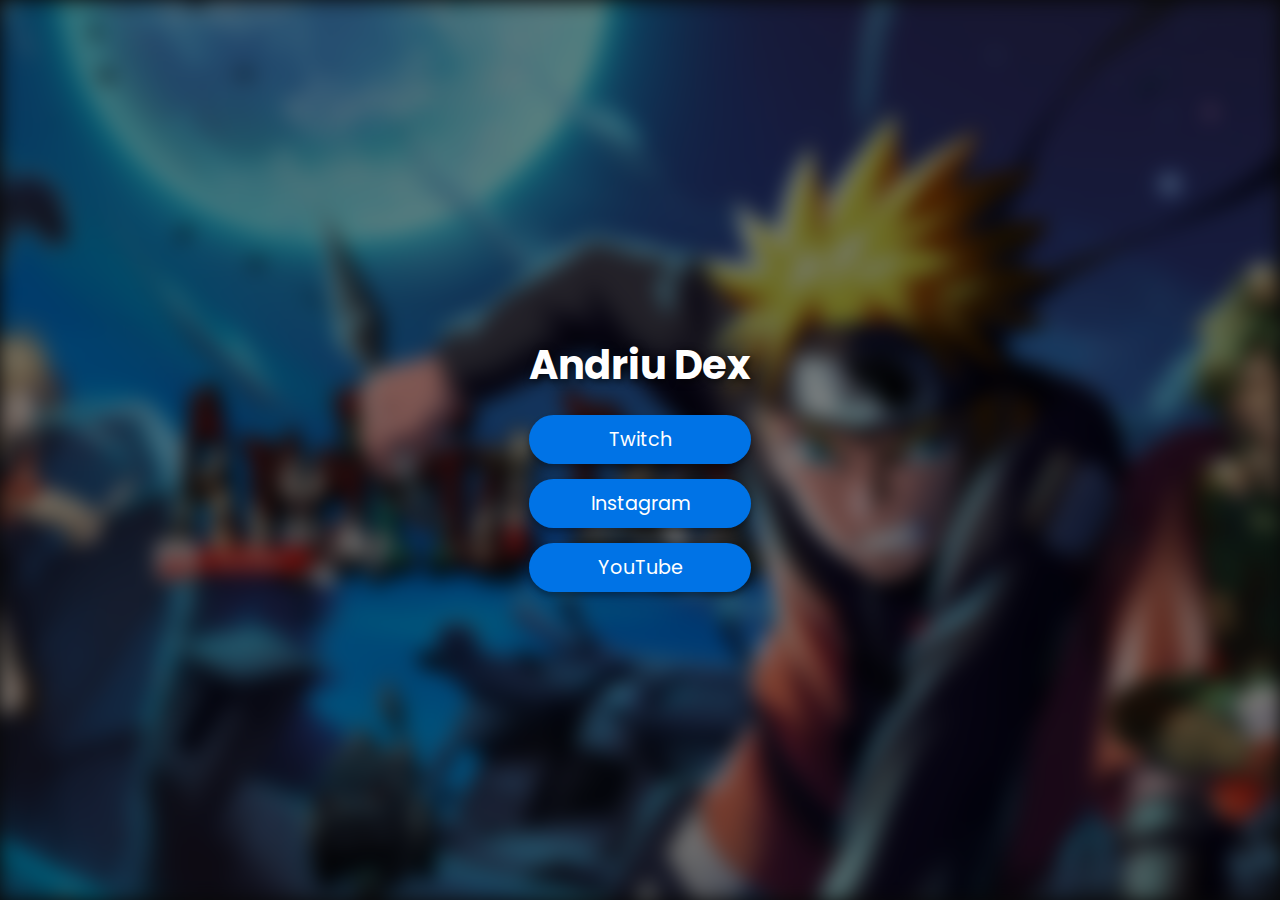
==== index.html @ 22f8efa4 "Añadir efectos a la pagina  version 1" ====
<!DOCTYPE html>
<html lang="es">
<head>
    <meta charset="UTF-8">
    <meta name="viewport" content="width=device-width, initial-scale=1.0">
    <title>Andriu Dex - Redes Sociales</title>
    <link href="https://fonts.googleapis.com/css2?family=Poppins:wght@400;700&display=swap" rel="stylesheet">
    <style>
        body {
            display: flex;
            justify-content: center;
            align-items: center;
            flex-direction: column;
            height: 100vh;
            margin: 0;
            font-family: 'Poppins', sans-serif;
            overflow: hidden;
            position: relative;
            background-color: #111;
        }
        .background-image {
            position: absolute;
            top: 0;
            left: 0;
            width: 100%;
            height: 100%;
            background-image: url('/Portada de youtube 2.jpg'); /* Ruta a la imagen de fondo */
            background-size: cover;
            background-position: center;
            filter: blur(10px);
            z-index: -1;
        }
        .overlay {
            position: absolute;
            top: 0;
            left: 0;
            width: 100%;
            height: 100%;
            background-color: rgba(0, 0, 0, 0.5); /* Fondo semi-transparente */
            z-index: 0;
        }
        .container {
            text-align: center;
            z-index: 1;
            color: white;
            animation: fadeIn 1.5s ease-in-out;
        }
        h1 {
            font-size: 2.5em;
            margin-bottom: 20px;
            color: #fff;
            text-shadow: 2px 2px 8px rgba(0, 0, 0, 0.8);
        }
        .social-links {
            display: flex;
            flex-direction: column;
            gap: 15px;
        }
        .social-links a {
            text-decoration: none;
            color: white;
            background-color: #0073e6;
            padding: 10px 20px;
            border-radius: 25px;
            font-size: 1.2em;
            box-shadow: 0 4px 6px rgba(0, 0, 0, 0.3);
            transition: background-color 0.3s, transform 0.3s, box-shadow 0.3s;
        }
        .social-links a:hover {
            background-color: #005bb5;
            transform: translateY(-3px);
            box-shadow: 0 8px 12px rgba(0, 0, 0, 0.2);
        }
        @keyframes fadeIn {
            from { opacity: 0; }
            to { opacity: 1; }
        }
    </style>
</head>
<body>
    <div class="background-image"></div>
    <div class="overlay"></div>
    <div class="container">
        <h1>Andriu Dex</h1>
        <div class="social-links">
            <a href="https://www.twitch.tv/andriudex" target="_blank">Twitch</a>
            <a href="https://www.instagram.com/andriudex/" target="_blank">Instagram</a>
            <a href="https://www.youtube.com/channel/UCpHr1vbgFIFzD86kEasxA6Q" target="_blank">YouTube</a>
        </div>
    </div>
</body>
</html>
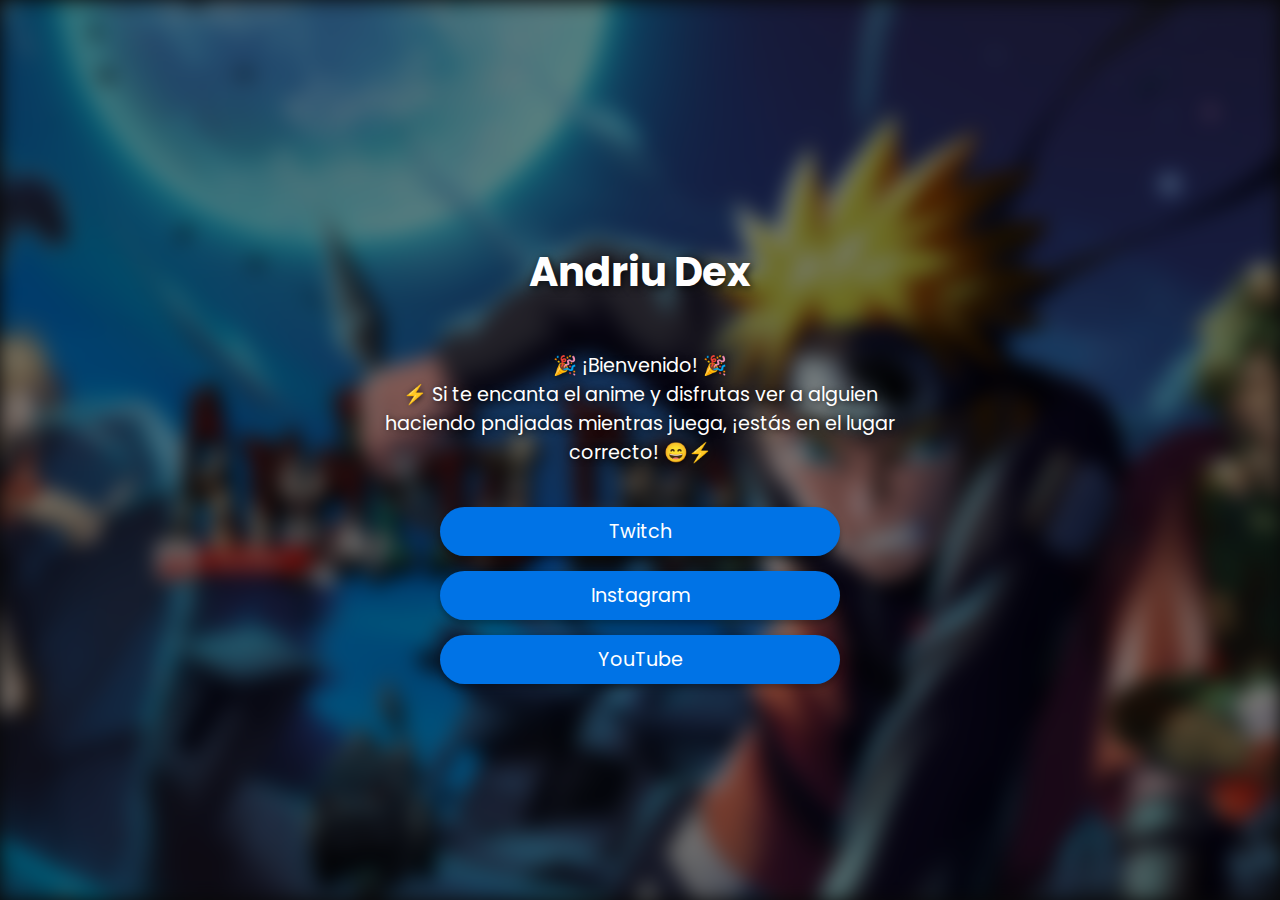
==== commit d4c32204: "Agregar iIntro" ====
--- a/index.html
+++ b/index.html
@@ -45,11 +45,29 @@
             color: white;
             animation: fadeIn 1.5s ease-in-out;
         }
-        h1 {
+        .container h1 {
             font-size: 2.5em;
+            margin-bottom: 10px;
+            color: #fff;
+            text-shadow: 2px 2px 8px rgba(0, 0, 0, 0.8);
+        }
+        .intro-container {
+            width: 100%;
+            max-width: 600px;
+            margin: 0 auto;
+            padding: 20px;
+            box-sizing: border-box;
+        }
+        .intro {
+            font-size: 1.2em;
             margin-bottom: 20px;
             color: #fff;
-            text-shadow: 2px 2px 8px rgba(0, 0, 0, 0.8);
+            text-shadow: 1px 1px 6px rgba(0, 0, 0, 0.7);
+        }
+        .social-links-container {
+            width: 100%;
+            max-width: 400px;
+            margin: 0 auto;
         }
         .social-links {
             display: flex;
@@ -82,10 +100,15 @@
     <div class="overlay"></div>
     <div class="container">
         <h1>Andriu Dex</h1>
-        <div class="social-links">
-            <a href="https://www.twitch.tv/andriudex" target="_blank">Twitch</a>
-            <a href="https://www.instagram.com/andriudex/" target="_blank">Instagram</a>
-            <a href="https://www.youtube.com/channel/UCpHr1vbgFIFzD86kEasxA6Q" target="_blank">YouTube</a>
+        <div class="intro-container">
+            <p class="intro">🎉 ¡Bienvenido! 🎉<br>⚡ Si te encanta el anime y disfrutas ver a alguien haciendo pndjadas mientras juega, ¡estás en el lugar correcto! 😄⚡</p>
+        </div>
+        <div class="social-links-container">
+            <div class="social-links">
+                <a href="https://www.twitch.tv/andriudex" target="_blank">Twitch</a>
+                <a href="https://www.instagram.com/andriudex/" target="_blank">Instagram</a>
+                <a href="https://www.youtube.com/channel/UCpHr1vbgFIFzD86kEasxA6Q" target="_blank">YouTube</a>
+            </div>
         </div>
     </div>
 </body>
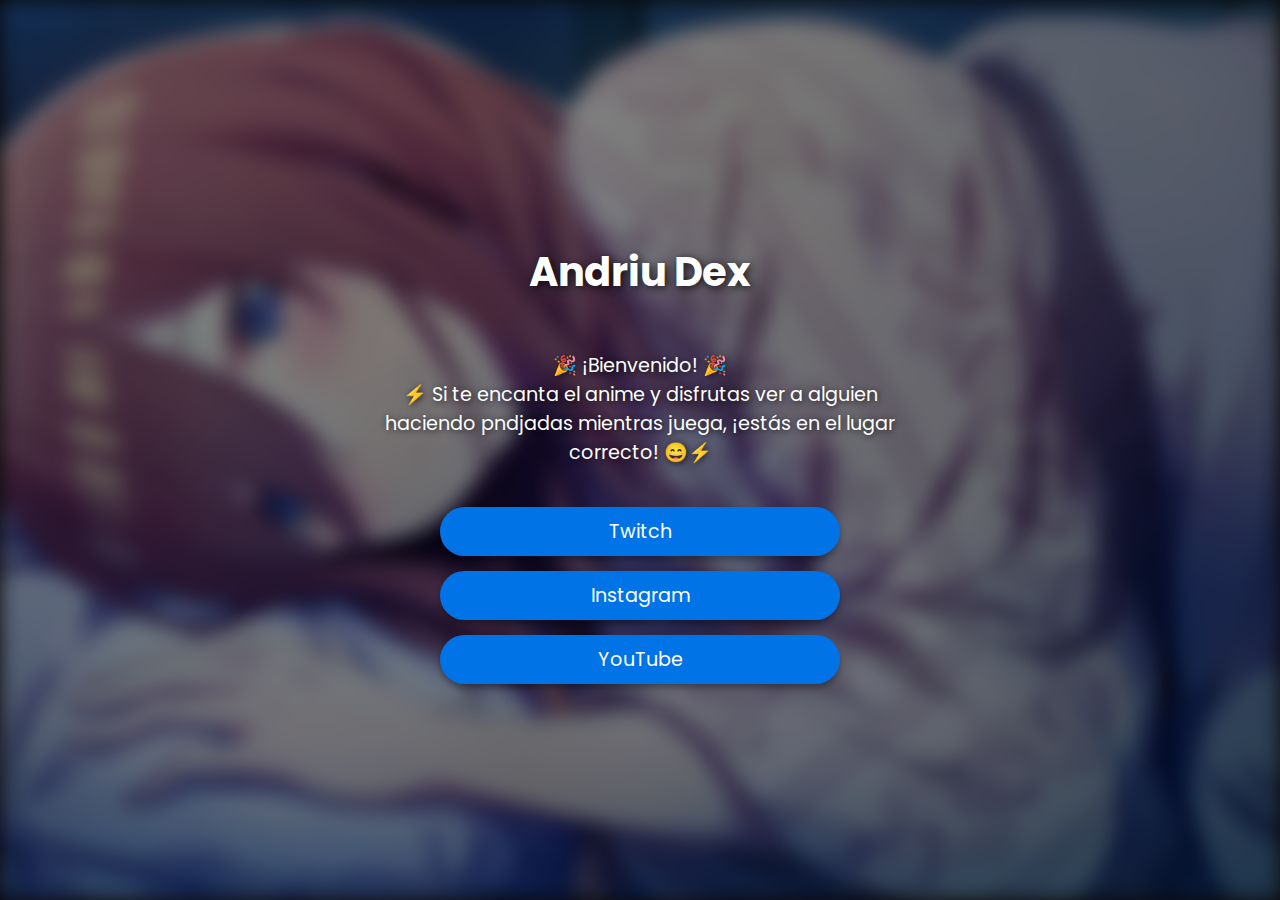
==== commit a7d600fc: "Correccion 2 con Miku" ====
--- a/index.html
+++ b/index.html
@@ -24,7 +24,7 @@
             left: 0;
             width: 100%;
             height: 100%;
-            background-image: url('/Portada de youtube 2.jpg'); /* Ruta a la imagen de fondo */
+            background-image: url('/miku.png'); /* Ruta a la imagen de fondo */
             background-size: cover;
             background-position: center;
             filter: blur(10px);
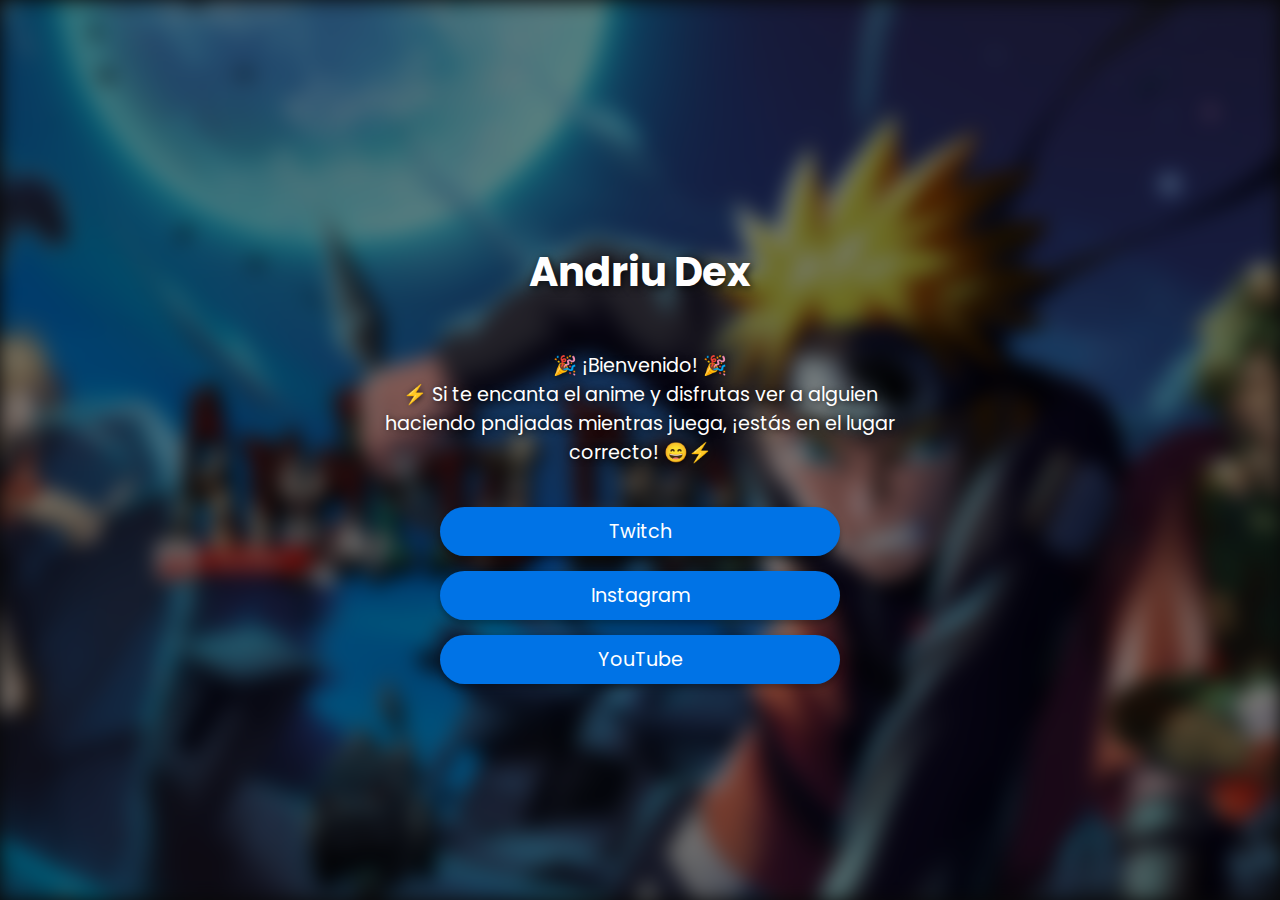
==== commit 6441f437: "Poner imagenes en una carpeta a parte" ====
--- a/index.html
+++ b/index.html
@@ -24,7 +24,7 @@
             left: 0;
             width: 100%;
             height: 100%;
-            background-image: url('/miku.png'); /* Ruta a la imagen de fondo */
+            background-image: url('/img/AndriuPortada.jpg'); /* Ruta a la imagen de fondo */
             background-size: cover;
             background-position: center;
             filter: blur(10px);
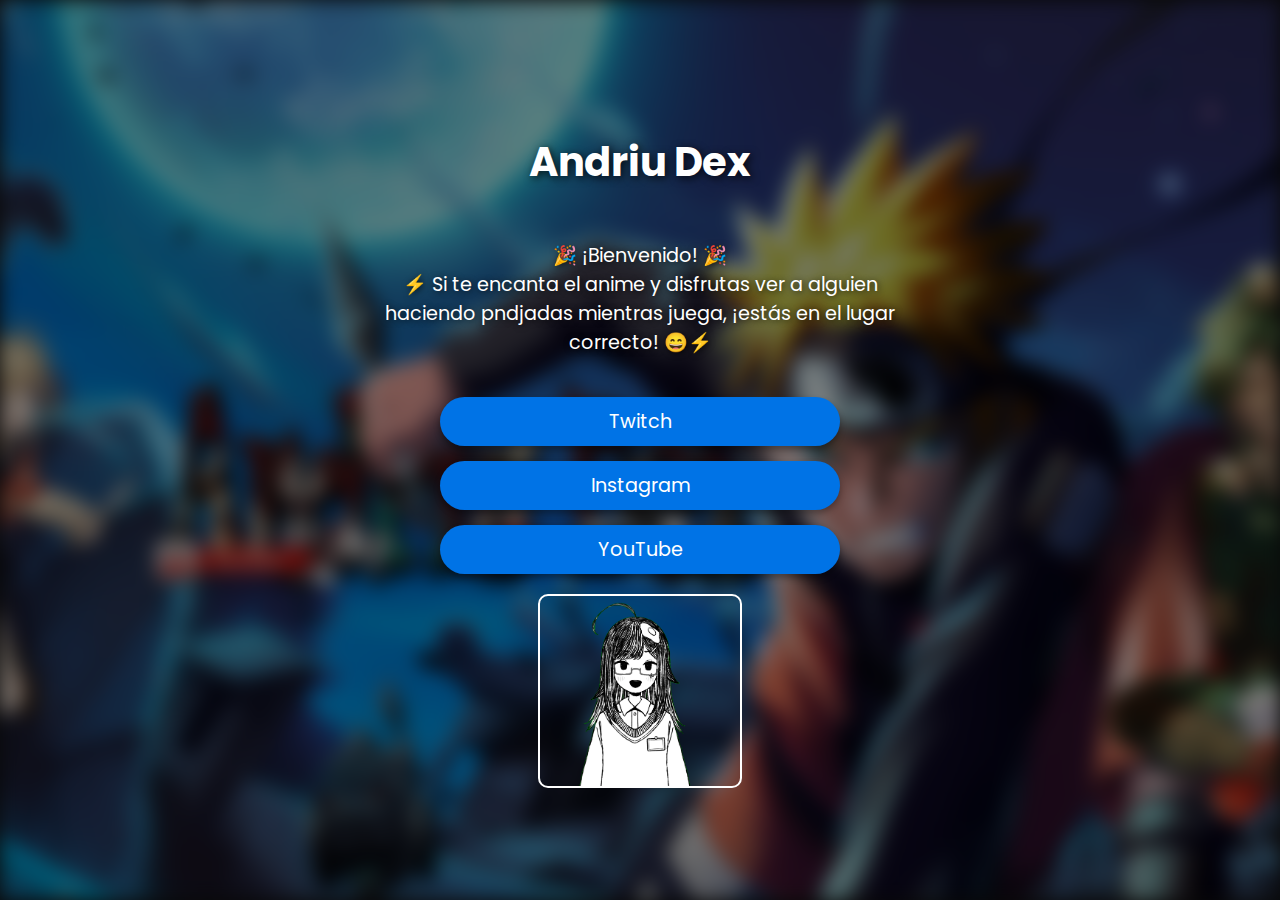
==== commit 9f7329d1: "Interaccion con Stickers" ====
--- a/index.html
+++ b/index.html
@@ -24,7 +24,8 @@
             left: 0;
             width: 100%;
             height: 100%;
-            background-image: url('/img/AndriuPortada.jpg'); /* Ruta a la imagen de fondo */
+            background-image: url("img/AndriuPortada.jpg"); /* Ruta a la imagen de fondo */
+            background-color: aqua;
             background-size: cover;
             background-position: center;
             filter: blur(10px);
@@ -89,6 +90,19 @@
             transform: translateY(-3px);
             box-shadow: 0 8px 12px rgba(0, 0, 0, 0.2);
         }
+        .clickable-image-container {
+            margin-top: 20px;
+        }
+        .clickable-image {
+            width: 200px;
+            cursor: pointer;
+            border: 2px solid #fff;
+            border-radius: 10px;
+            transition: transform 0.3s;
+        }
+        .clickable-image:hover {
+            transform: scale(1.05);
+        }
         @keyframes fadeIn {
             from { opacity: 0; }
             to { opacity: 1; }
@@ -110,6 +124,32 @@
                 <a href="https://www.youtube.com/channel/UCpHr1vbgFIFzD86kEasxA6Q" target="_blank">YouTube</a>
             </div>
         </div>
+        <div class="clickable-image-container">
+            <img id="clickableImage" class="clickable-image" src="Stickers/12.png" alt="Clic para cambiar la imagen">
+        </div>
     </div>
+
+    <script>
+        const images = [
+            "Stickers/12.png",
+            "Stickers/1.jpeg",
+            "Stickers/10.png",
+            "Stickers/2.png",
+            "Stickers/11.png",
+            "Stickers/3.png",
+            "Stickers/4.png",
+            "Stickers/5.png",
+            "Stickers/6.png",
+            "Stickers/7.png",
+            "Stickers/8.png",
+            "Stickers/9.png",
+        ];
+        let currentIndex = 0;
+
+        document.getElementById("clickableImage").addEventListener("click", function() {
+            currentIndex = (currentIndex + 1) % images.length;
+            this.src = images[currentIndex];
+        });
+    </script>
 </body>
 </html>
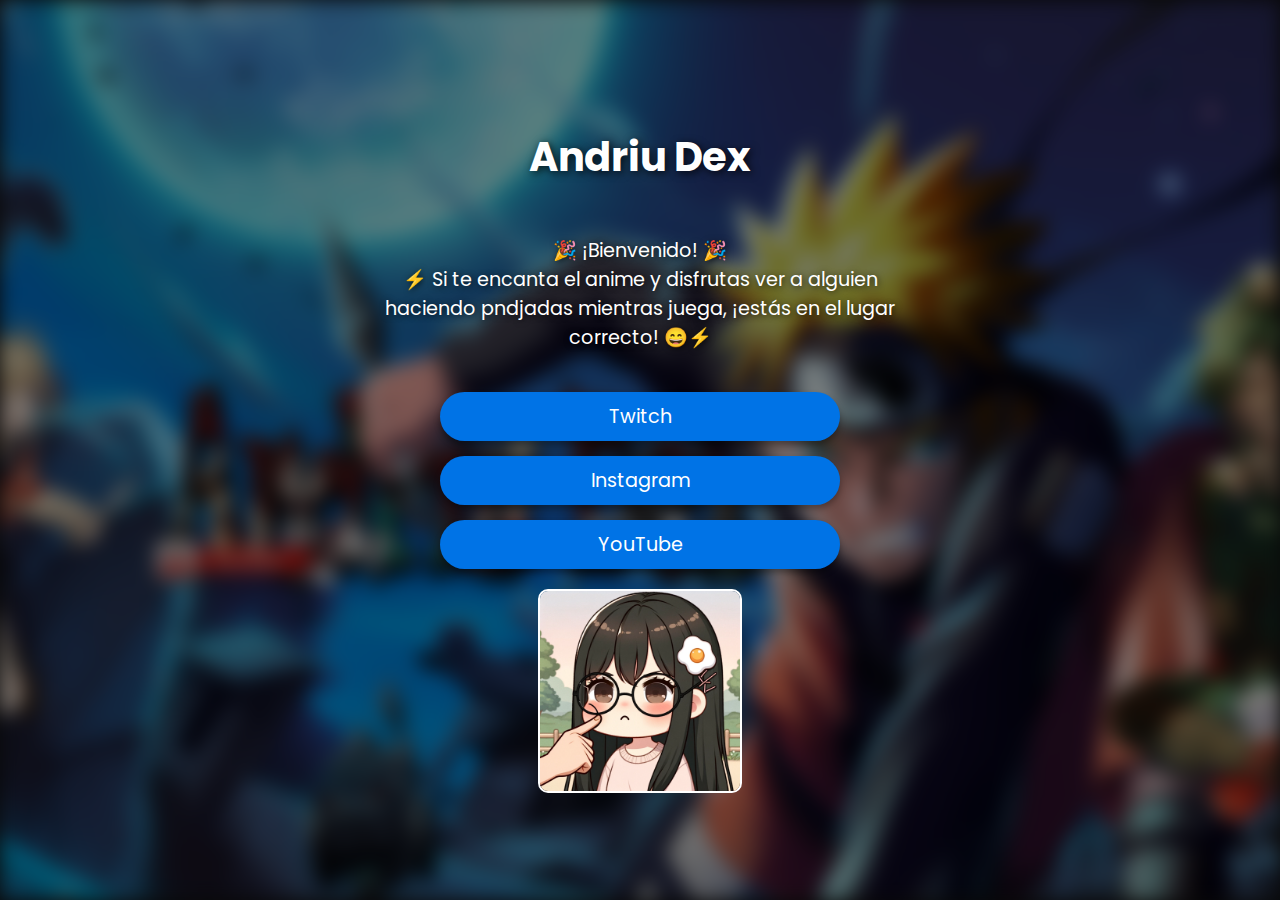
==== commit 0a7765b9: "Sticker cachete" ====
--- a/index.html
+++ b/index.html
@@ -125,7 +125,7 @@
             </div>
         </div>
         <div class="clickable-image-container">
-            <img id="clickableImage" class="clickable-image" src="Stickers/12.png" alt="Clic para cambiar la imagen">
+            <img id="clickableImage" class="clickable-image" src="Stickers/13.webp" alt="Clic para cambiar la imagen">
         </div>
     </div>
 
@@ -143,6 +143,7 @@
             "Stickers/7.png",
             "Stickers/8.png",
             "Stickers/9.png",
+            "Stickers/13.webp",
         ];
         let currentIndex = 0;
 
